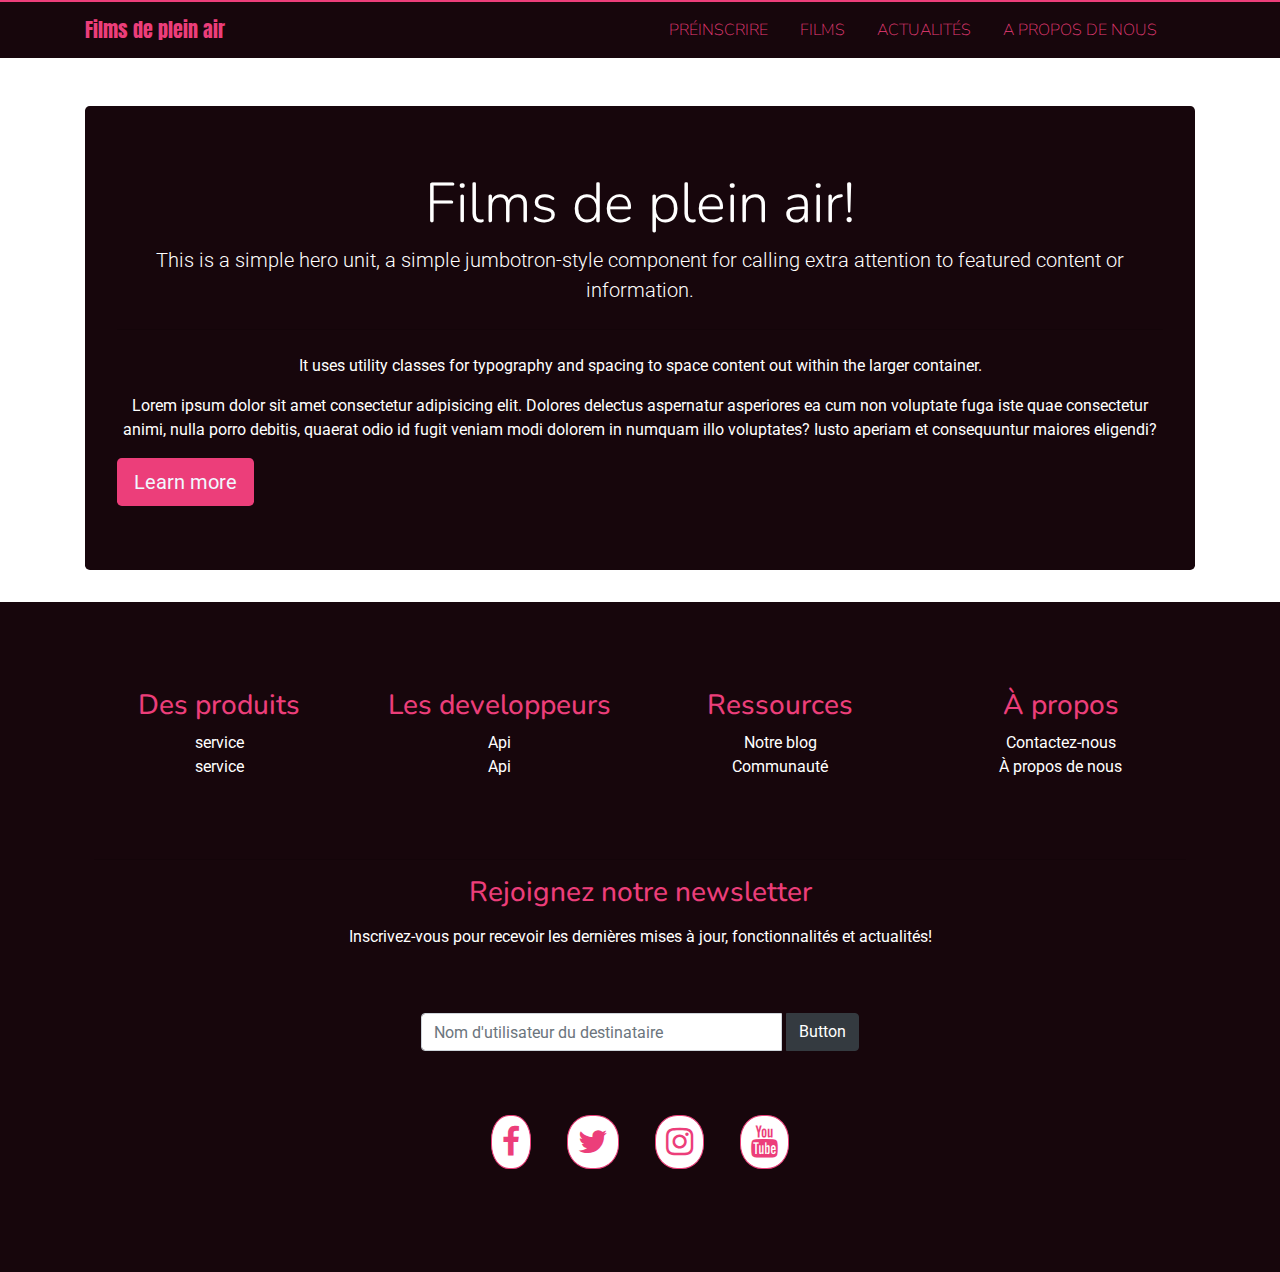
==== contact.html @ 29b96ddd "finish" ====
<!DOCTYPE html>
<html lang="fr">

<head>
    <meta charset="UTF-8">
    <meta name="viewport" content="width=device-width, initial-scale=1.0">
    <meta http-equiv="X-UA-Compatible" content="ie=edge">

    <link rel="stylesheet" href="./assets/css.css">

    <link rel="stylesheet" href="https://stackpath.bootstrapcdn.com/font-awesome/4.7.0/css/font-awesome.min.css">

    <link rel="stylesheet" href="https://stackpath.bootstrapcdn.com/bootstrap/4.3.1/css/bootstrap.min.css"
        integrity="sha384-ggOyR0iXCbMQv3Xipma34MD+dH/1fQ784/j6cY/iJTQUOhcWr7x9JvoRxT2MZw1T" crossorigin="anonymous">

    <link href="https://fonts.googleapis.com/css?family=Anton|Nunito|Roboto&display=swap" rel="stylesheet">

    <title>Films de plein air : Accueil </title>
</head>

<body>
    <header>
        <nav class="navbar navbar-expand-lg">
            <div class="container">
                <div class="row col-md-12 ">
                    <a class="navbar-brand logo" href="./index.html">Films de plein air</a>
                    <button class="navbar-toggler" type="button" data-toggle="collapse"
                        data-target="#navbarSupportedContent" aria-controls="navbarSupportedContent"
                        aria-expanded="false" aria-label="Toggle navigation">
                        <span><i class='fa p-2 fa-bars'></i></span>
                    </button>

                    <div class="collapse navbar-collapse" id="navbarSupportedContent">
                        <ul class="navbar-nav mr-auto">

                        </ul>
                        <div class="my-2 my-lg-0">
                            <ul class="navbar-nav">
                                <li class="nav-item active mr-3">
                                    <a class="nav-link link-hover" href="./register.html">PRÉINSCRIRE</a>
                                </li>
                                <li class="nav-item active mr-3">
                                    <a class="nav-link" href="#films">FILMS</a>
                                </li>

                                <li class="nav-item active mr-3">
                                    <a class="nav-link" href="./news.html">ACTUALITÉS</a>
                                </li>
                                <li class="nav-item active">
                                    <a class="nav-link" href="./contact.html">A PROPOS DE NOUS</a>
                                </li>
                            </ul>
                        </div>
                    </div>
                </div>
            </div>
        </nav>
    </header>
    <div class="container">
        <div class="row">
            <div class="col-md-12 mt-5">
                <div class="jumbotron" style="background-color: #17060c;">
                    <h1 class="display-4">Films de plein air!</h1>
                    <p class="lead">This is a simple hero unit, a simple jumbotron-style component for calling extra
                        attention
                        to featured content or information.</p>
                    <hr class="my-4">
                    <p>It uses utility classes for typography and spacing to space content out within the larger
                        container.
                    </p>
                    <p>Lorem ipsum dolor sit amet consectetur adipisicing elit.
                        Dolores delectus aspernatur asperiores ea cum non voluptate fuga iste quae consectetur animi,
                        nulla porro debitis, quaerat odio id fugit veniam modi dolorem in numquam illo voluptates?
                        Iusto aperiam et consequuntur maiores eligendi?</p>
                    <a class="btn btn-lg" style="background-color: #ec3e7a; color:aliceblue" href="#" role="button">Learn more</a>
                </div>
            </div>
        </div>
    </div>
    <footer>
        <div class='container-fluid footer'>
            <div class='row'>
                <div class='col-md-12 col-10 '>
                    <div class='container'>
                        <div class='row'>
                            <div class='col-md-3 mx-auto  col-5 product'>
                                <h3 class=''> Des produits</h3>
                                <ul class='ul'>
                                    <li> service</li>
                                    <li> service</li>
                                    <li></li>
                                    <li></li>
                                </ul>
                            </div>
                            <div class='col-md-3 mx-auto col-5 developer'>
                                <h3 class=''>Les developpeurs</h3>
                                <ul>
                                    <li>Api </li>
                                    <li> Api </li>
                                    <li></li>
                                    <li></li>
                                </ul>
                            </div>
                            <div class='col-md-3 mx-auto  col-5 resource'>
                                <h3 class=''>Ressources</h3>
                                <ul>
                                    <li>Notre blog</li>
                                    <li>Communauté</li>
                                </ul>
                            </div>
                            <div class='col-md-3 mx-auto col-5 mb-5  about'>
                                <h3 class=''>À propos</h3>
                                <ul>
                                    <li>Contactez-nous</li>
                                    <li> À propos de nous</li>

                                </ul>
                            </div>
                        </div>
                    </div>
                    <div class='container'>
                        <hr>
                        </hr>

                        <div class='row'>
                            <div class='col-md-12 mx-auto'>
                                <h3 class='titleSlug'> Rejoignez notre newsletter</h3>
                                <p class='mt-3 mb-3 infotext'>Inscrivez-vous pour recevoir les dernières mises à
                                    jour, fonctionnalités et actualités!</p>
                            </div>
                            <div class='col-md-5 mx-auto mt-5'>
                                <div class='form-group'>
                                    <div class="input-group  mb-3">
                                        <input type="text" class="form-control control-lg-round "
                                            placeholder="Nom d'utilisateur du destinataire" />
                                        <div class="input-group-append ml-1">
                                            <button class="btn btn-dark  " type="button">Button</button>
                                        </div>
                                    </div>
                                </div>

                                <div class='inline mt-5'>
                                    <i class='fa sociaux fa-facebook fa-2x m-3'></i>
                                    <i class='fa sociaux fa-twitter fa-2x m-3'></i>
                                    <i class='fa sociaux fa-instagram fa-2x m-3'></i>
                                    <i class='fa sociaux fa-youtube fa-2x m-3'></i>
                                </div>
                            </div>
                        </div>
                    </div>

                </div>
            </div>
        </div>
    </footer>


</body>
<script src="https://code.jquery.com/jquery-3.3.1.slim.min.js"
    integrity="sha384-q8i/X+965DzO0rT7abK41JStQIAqVgRVzpbzo5smXKp4YfRvH+8abtTE1Pi6jizo" crossorigin="anonymous">
    </script>
<script src="https://cdnjs.cloudflare.com/ajax/libs/popper.js/1.14.7/umd/popper.min.js"
    integrity="sha384-UO2eT0CpHqdSJQ6hJty5KVphtPhzWj9WO1clHTMGa3JDZwrnQq4sF86dIHNDz0W1"
    crossorigin="anonymous"></script>
<script src="https://stackpath.bootstrapcdn.com/bootstrap/4.3.1/js/bootstrap.min.js"
    integrity="sha384-JjSmVgyd0p3pXB1rRibZUAYoIIy6OrQ6VrjIEaFf/nJGzIxFDsf4x0xIM+B07jRM" crossorigin="anonymous">
    </script>

</html>
---- assets/css.css ----
header{
    background-color: #17060c;
    border-top: 2px solid #ec3e7a;
    color: #ec3e7a
}


.navbar-toggler1{
    background-color:#ec3e7a;
    border-radius: 5px 
}

.logo{
    color: #ec3e7a;
    font-family: 'Anton', sans-serif;
}

.logo:hover{
    color: #ec3e7a;
    font-family: 'Anton', sans-serif;
}

.card-title{
    color: #fff;
}

.card-text{
    color:  #ec3e7a;
}

.fa-bars{
    color: #fff;
}

.hero-title{
    color: #ec3e7a;
    font-size: 40px
}
.hero-p{
    color: #ec3e7a;
}

.card .image{
    height: 300px;
}
.navbar-toggler-icon1{
    background-color: #ec3e7a;
}

.nav-link{
    color: #ec3e7a;
    font-family: 'Nunito', sans-serif;
    font-weight: 100;
  }

.nav-link:hover{
    color: #ffffff;
    font-family: 'Nunito', sans-serif;
    font-weight: 100;
    text-decoration: none;
    border-bottom: 2px solid #ec3e7a;
    transition-duration: 500ms;
}

.card{
    color: #ec3e7a;
    cursor: pointer;
}
.card-body{
    background-color: #272328
}

.carousel{
    margin: 25px 0px 50px 0px
  }
#carousel{
    background-image: url('./img/cinema-plein-air-paris-ete-2019.jpg');
    background-size: cover;
    padding: 15%;
}

.d-block{
    width: 1024px;
    height: 509px;
}
.title{
    color: #ec3e7a;
    text-align: center; 
    font-size: 60px;
    font-family: 'Nunito', sans-serif;
}
h3{
    color: #ec3e7a;
    text-align: center; 
    font-family: 'Nunito', sans-serif;
}

.button{
    background-color: #ec3e7a;
    margin-top: 20px ;
    margin-left:25%; 
    color: #fff;
    border: 1px solid white;
    border-radius: 30px;
    width: 50%
}

.button:hover{
    background-color: #ffffff;
    color: #ec3e7a;
    text-align: center;
}
p{
    color: #ffffff;
    text-align: center;
}
h1{
    color: #fff;
    text-align: center;
    font-family: 'Nunito', sans-serif;
}

label{
    color: #ec3e7a;
}

footer{
    background-color:  #17060c;
    color: #ec3e7a;
    padding: 5%

}

.inline{
    color: #ec3e7a;
    text-align: center
}

.footer{
    background-color: #17060c;
    color: #ec3e7a;
    padding-top: 2%;
    padding-bottom:2%
  
}

li{
    color: #ffffff;
    text-align: center;
    list-style-type: none;
}

ul{
    margin: 0;
    padding: 0;
  }

#films{
    background-color: #000000;
}

#us{
    background-color: #000000;
}

.sociaux{
    color: #ec3e7a;
    border: 1px solid #ec3e7a;
    border-radius: 45%;
    padding: 10px;
    background-color: #fff;
}

.form{
    background-color: #aaa;
    padding: 5%;
    opacity: 0.9;
}

#catalogue{
    background-image: url('./img/netflix.jpeg');
    background-size: cover;
    padding: 5%;
}
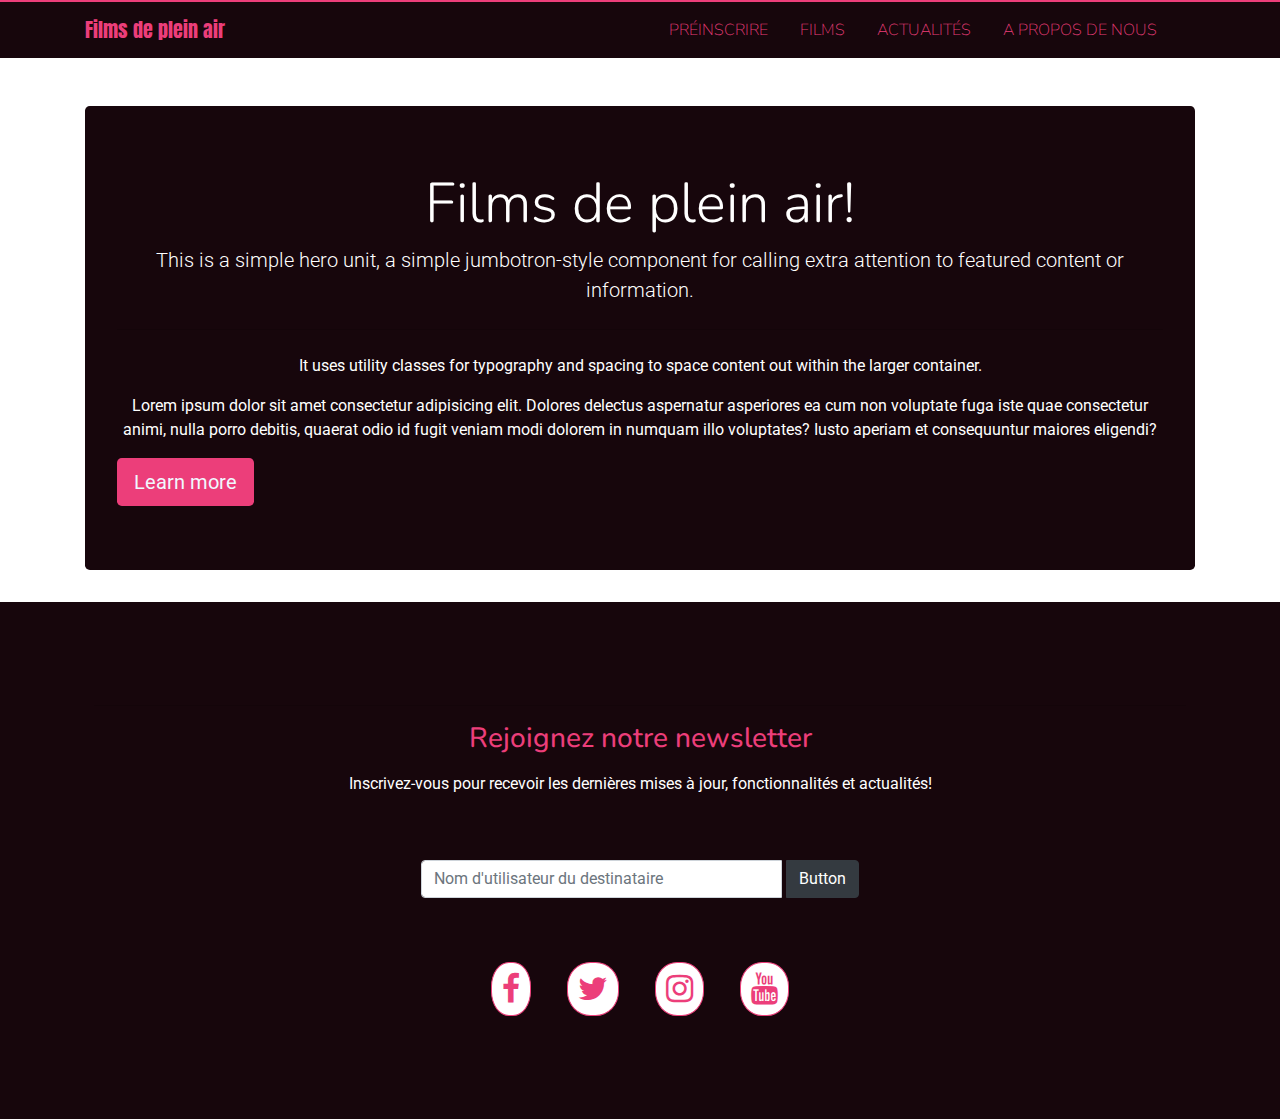
==== commit 16f3e5fd: "last" ====
--- a/contact.html
+++ b/contact.html
@@ -82,43 +82,6 @@
             <div class='row'>
                 <div class='col-md-12 col-10 '>
                     <div class='container'>
-                        <div class='row'>
-                            <div class='col-md-3 mx-auto  col-5 product'>
-                                <h3 class=''> Des produits</h3>
-                                <ul class='ul'>
-                                    <li> service</li>
-                                    <li> service</li>
-                                    <li></li>
-                                    <li></li>
-                                </ul>
-                            </div>
-                            <div class='col-md-3 mx-auto col-5 developer'>
-                                <h3 class=''>Les developpeurs</h3>
-                                <ul>
-                                    <li>Api </li>
-                                    <li> Api </li>
-                                    <li></li>
-                                    <li></li>
-                                </ul>
-                            </div>
-                            <div class='col-md-3 mx-auto  col-5 resource'>
-                                <h3 class=''>Ressources</h3>
-                                <ul>
-                                    <li>Notre blog</li>
-                                    <li>Communauté</li>
-                                </ul>
-                            </div>
-                            <div class='col-md-3 mx-auto col-5 mb-5  about'>
-                                <h3 class=''>À propos</h3>
-                                <ul>
-                                    <li>Contactez-nous</li>
-                                    <li> À propos de nous</li>
-
-                                </ul>
-                            </div>
-                        </div>
-                    </div>
-                    <div class='container'>
                         <hr>
                         </hr>
 
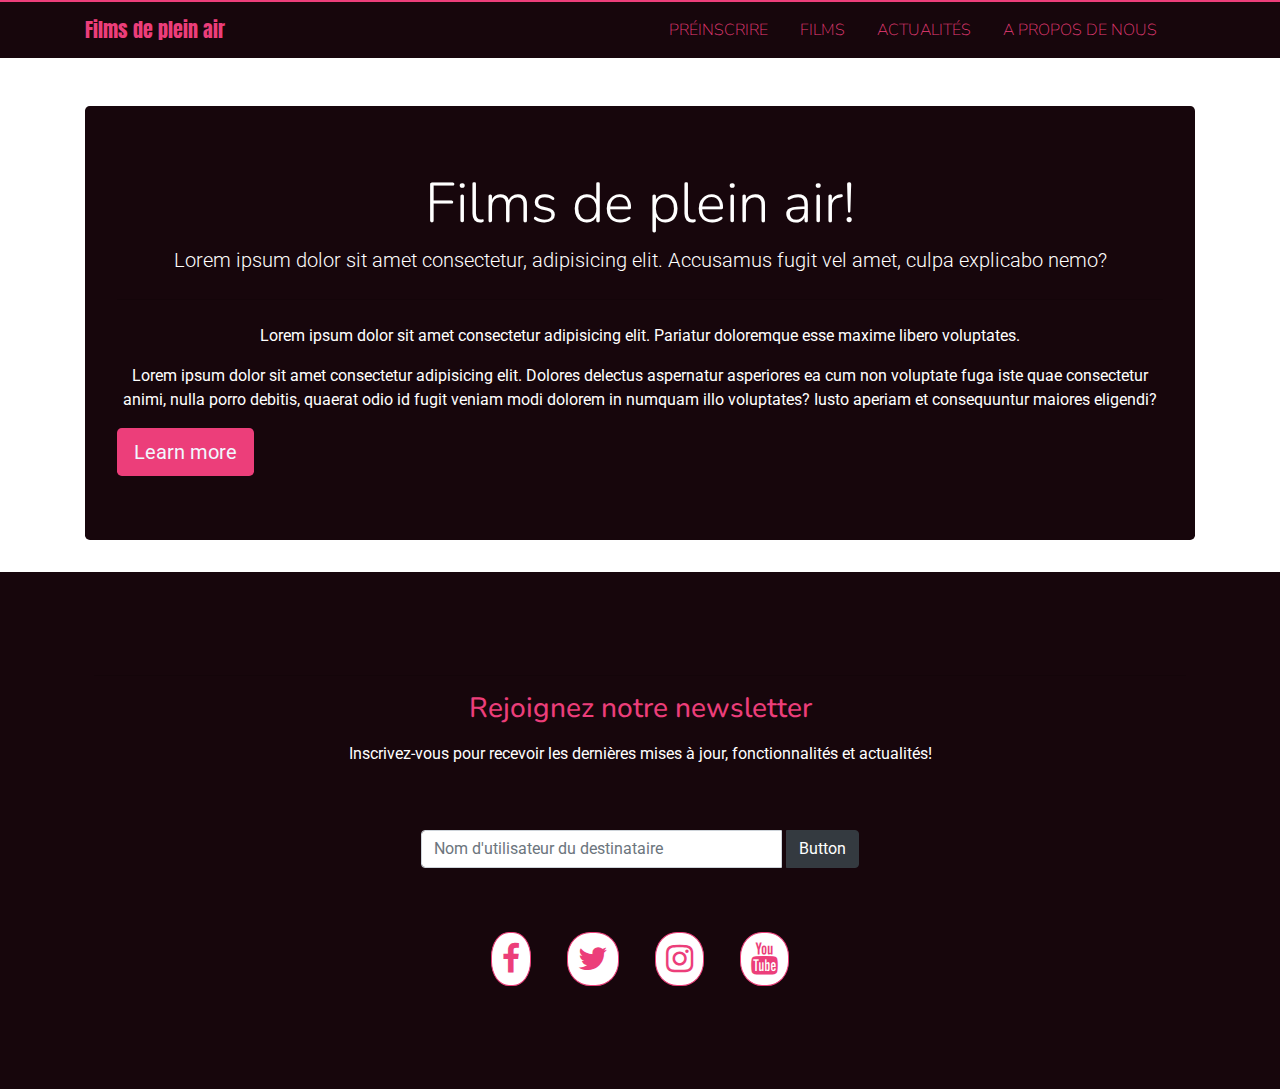
==== commit d08527b5: "finish translate" ====
--- a/contact.html
+++ b/contact.html
@@ -61,18 +61,17 @@
             <div class="col-md-12 mt-5">
                 <div class="jumbotron" style="background-color: #17060c;">
                     <h1 class="display-4">Films de plein air!</h1>
-                    <p class="lead">This is a simple hero unit, a simple jumbotron-style component for calling extra
-                        attention
-                        to featured content or information.</p>
+                    <p class="lead">Lorem ipsum dolor sit amet consectetur, adipisicing elit. Accusamus fugit vel amet,
+                         culpa explicabo nemo?
+                    </p>
                     <hr class="my-4">
-                    <p>It uses utility classes for typography and spacing to space content out within the larger
-                        container.
+                    <p>Lorem ipsum dolor sit amet consectetur adipisicing elit. Pariatur doloremque esse maxime libero voluptates.
                     </p>
                     <p>Lorem ipsum dolor sit amet consectetur adipisicing elit.
                         Dolores delectus aspernatur asperiores ea cum non voluptate fuga iste quae consectetur animi,
                         nulla porro debitis, quaerat odio id fugit veniam modi dolorem in numquam illo voluptates?
                         Iusto aperiam et consequuntur maiores eligendi?</p>
-                    <a class="btn btn-lg" style="background-color: #ec3e7a; color:aliceblue" href="#" role="button">Learn more</a>
+                    <a class="btn btn-lg" style="background-color: #ec3e7a; color:aliceblue" href="https://wikipedia.org" role="button">Learn more</a>
                 </div>
             </div>
         </div>
@@ -97,7 +96,7 @@
                                         <input type="text" class="form-control control-lg-round "
                                             placeholder="Nom d'utilisateur du destinataire" />
                                         <div class="input-group-append ml-1">
-                                            <button class="btn btn-dark  " type="button">Button</button>
+                                            <button class="btn btn-dark"  >Button</button>
                                         </div>
                                     </div>
                                 </div>
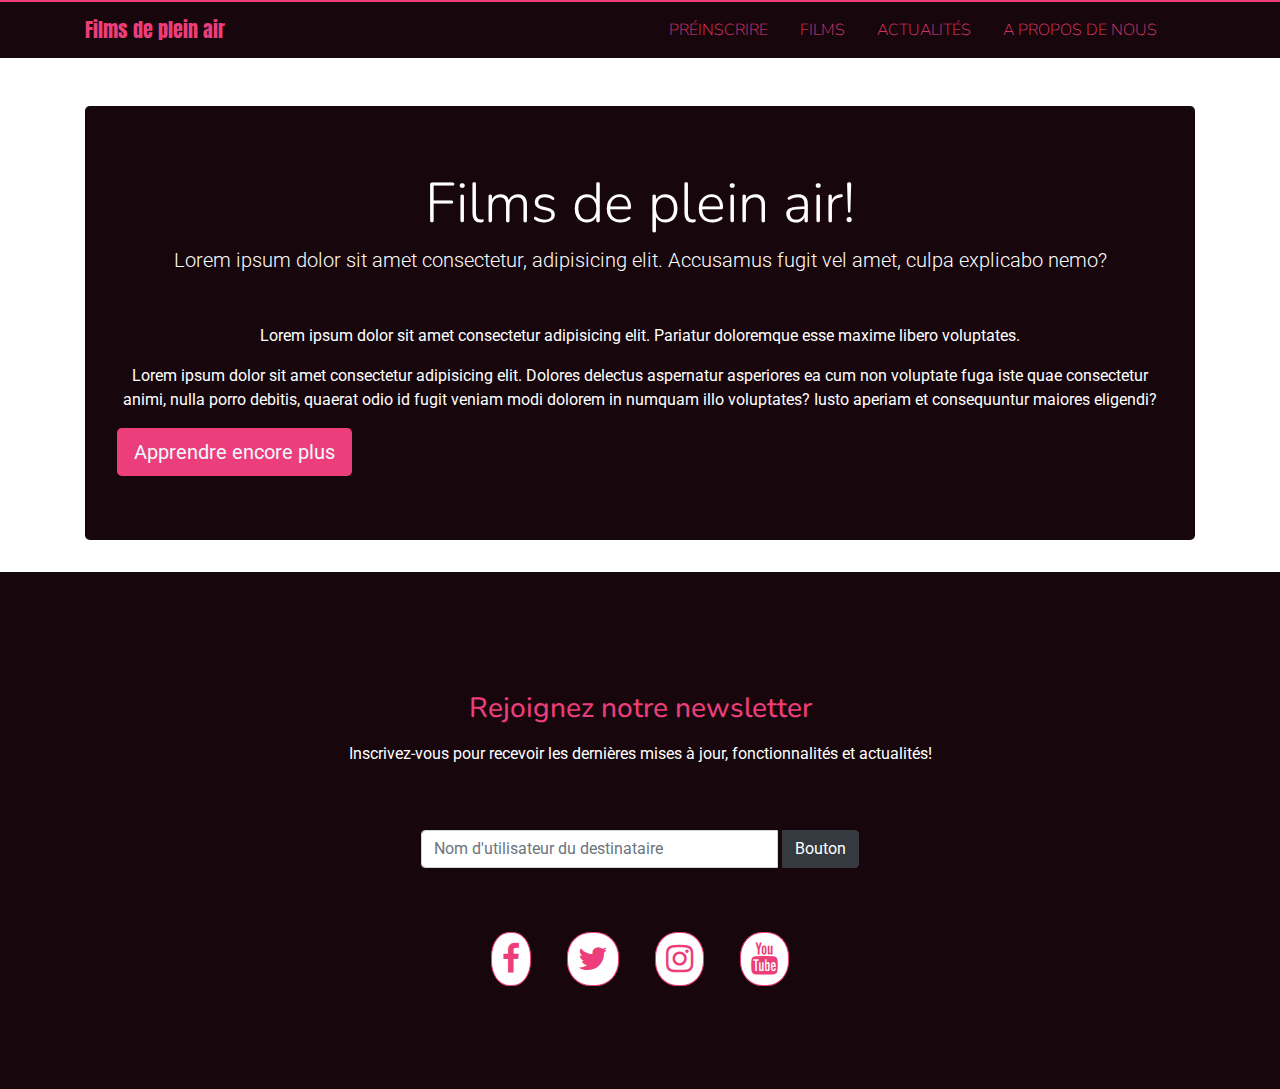
==== commit 7958929d: "finish 2" ====
--- a/contact.html
+++ b/contact.html
@@ -71,7 +71,7 @@
                         Dolores delectus aspernatur asperiores ea cum non voluptate fuga iste quae consectetur animi,
                         nulla porro debitis, quaerat odio id fugit veniam modi dolorem in numquam illo voluptates?
                         Iusto aperiam et consequuntur maiores eligendi?</p>
-                    <a class="btn btn-lg" style="background-color: #ec3e7a; color:aliceblue" href="https://wikipedia.org" role="button">Learn more</a>
+                    <a class="btn btn-lg" style="background-color: #ec3e7a; color:aliceblue" href="https://wikipedia.org" role="button">Apprendre encore plus</a>
                 </div>
             </div>
         </div>
@@ -96,7 +96,7 @@
                                         <input type="text" class="form-control control-lg-round "
                                             placeholder="Nom d'utilisateur du destinataire" />
                                         <div class="input-group-append ml-1">
-                                            <button class="btn btn-dark"  >Button</button>
+                                            <button class="btn btn-dark"  >Bouton</button>
                                         </div>
                                     </div>
                                 </div>
